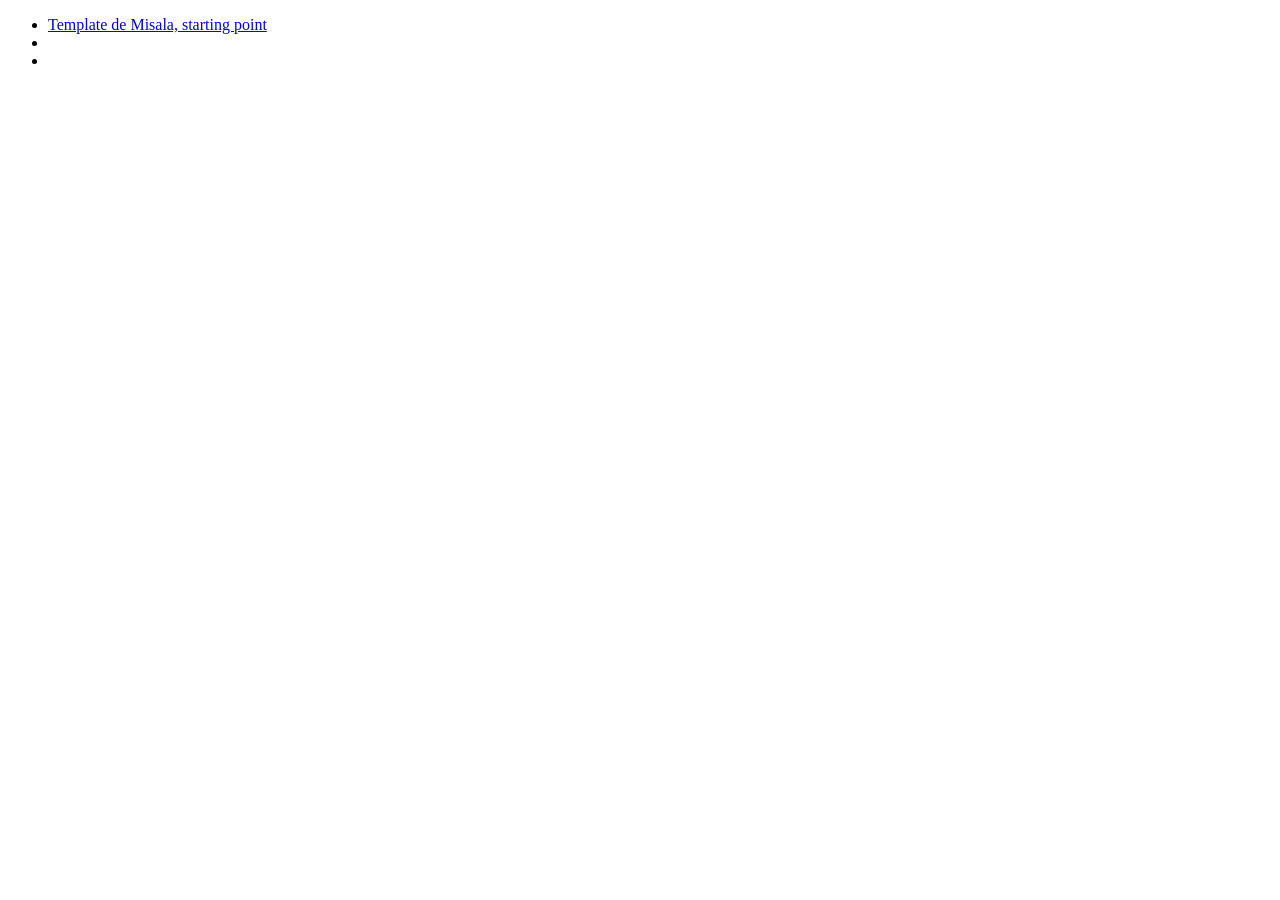
==== index.html @ a010d25d "html" ====
<!DOCTYPE html>
<html lang="en">
<head>
    <meta charset="UTF-8">
    <meta name="viewport" content="width=device-width, initial-scale=1.0">
    <title>iteraciones</title>
</head>
<body>
    <ul>
        <li><a href="./test-template-2024.10/index.html">Template de Misala, starting point</a></li>
        <li></li>
        <li></li>
    </ul>
</body>
</html>
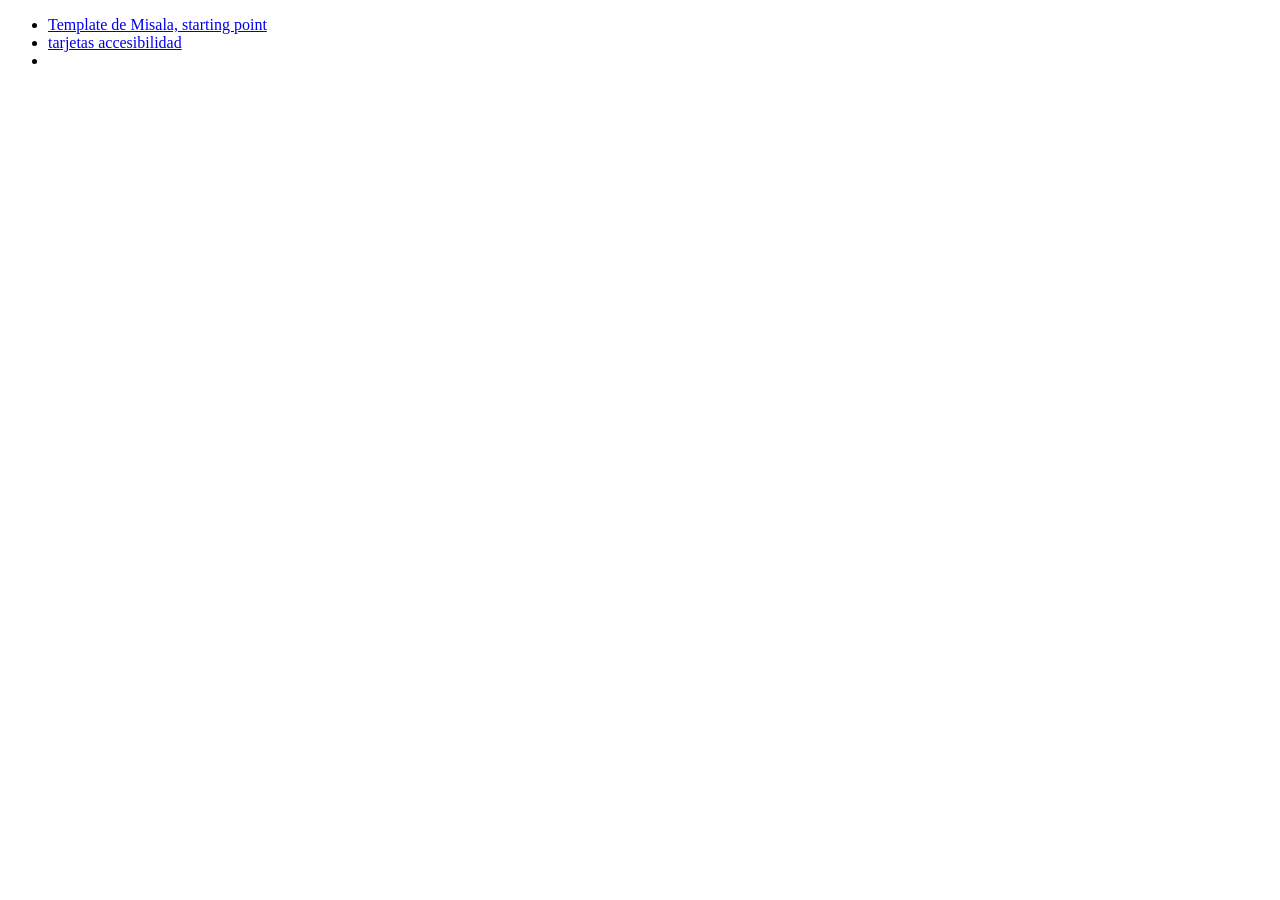
==== commit f65d4937: "index" ====
--- a/index.html
+++ b/index.html
@@ -8,7 +8,7 @@
 <body>
     <ul>
         <li><a href="./test-template-2024.10/index.html">Template de Misala, starting point</a></li>
-        <li></li>
+        <li><a href="./tarjetas-ux-accesibilidad/index.html">tarjetas accesibilidad </a></li>
         <li></li>
     </ul>
 </body>
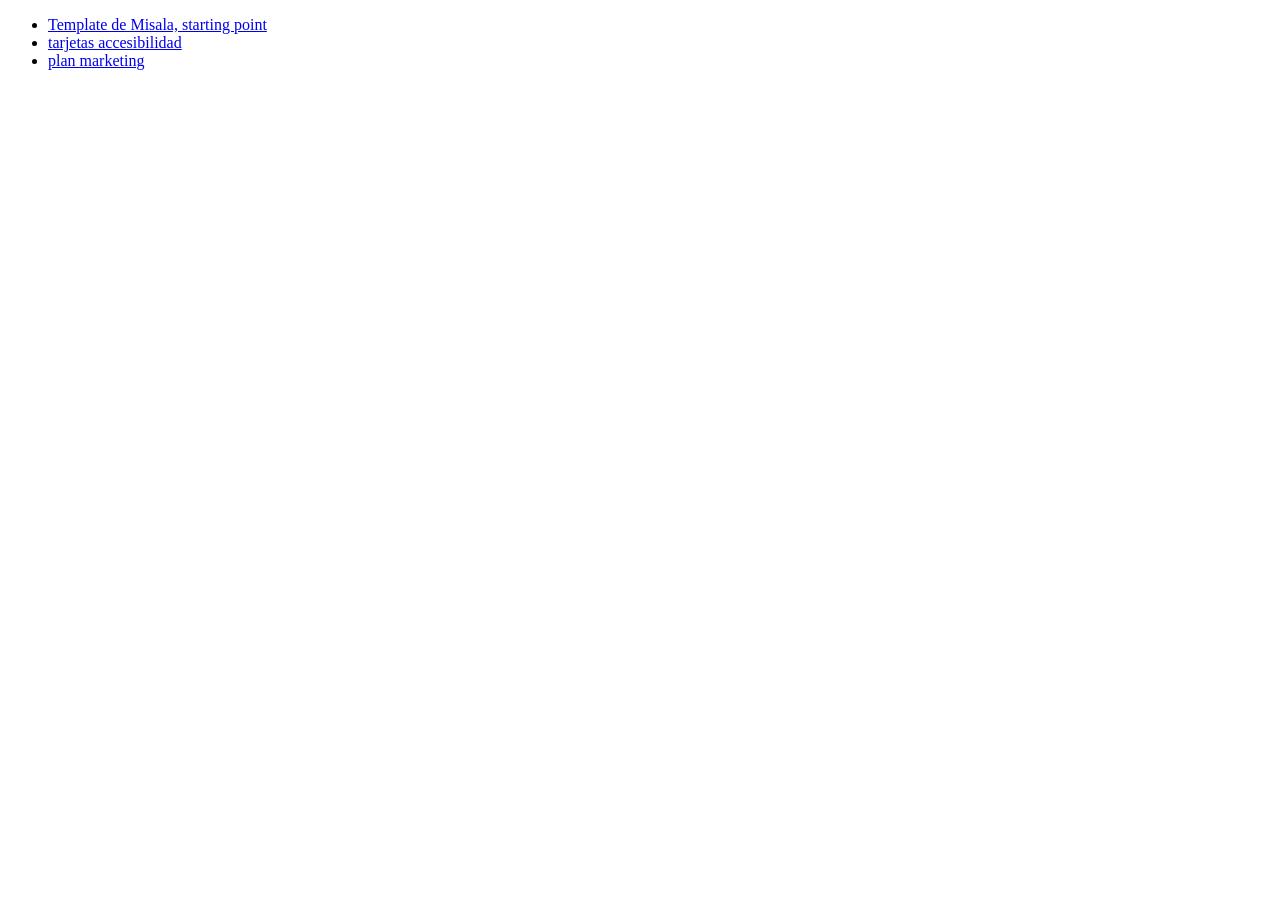
==== commit 39c8c3cb: "index" ====
--- a/index.html
+++ b/index.html
@@ -9,7 +9,7 @@
     <ul>
         <li><a href="./test-template-2024.10/index.html">Template de Misala, starting point</a></li>
         <li><a href="./tarjetas-ux-accesibilidad/index.html">tarjetas accesibilidad </a></li>
-        <li></li>
+        <li><a href="./tres-puntos/plan-basico/index.html">plan marketing</a></li>
     </ul>
 </body>
 </html>
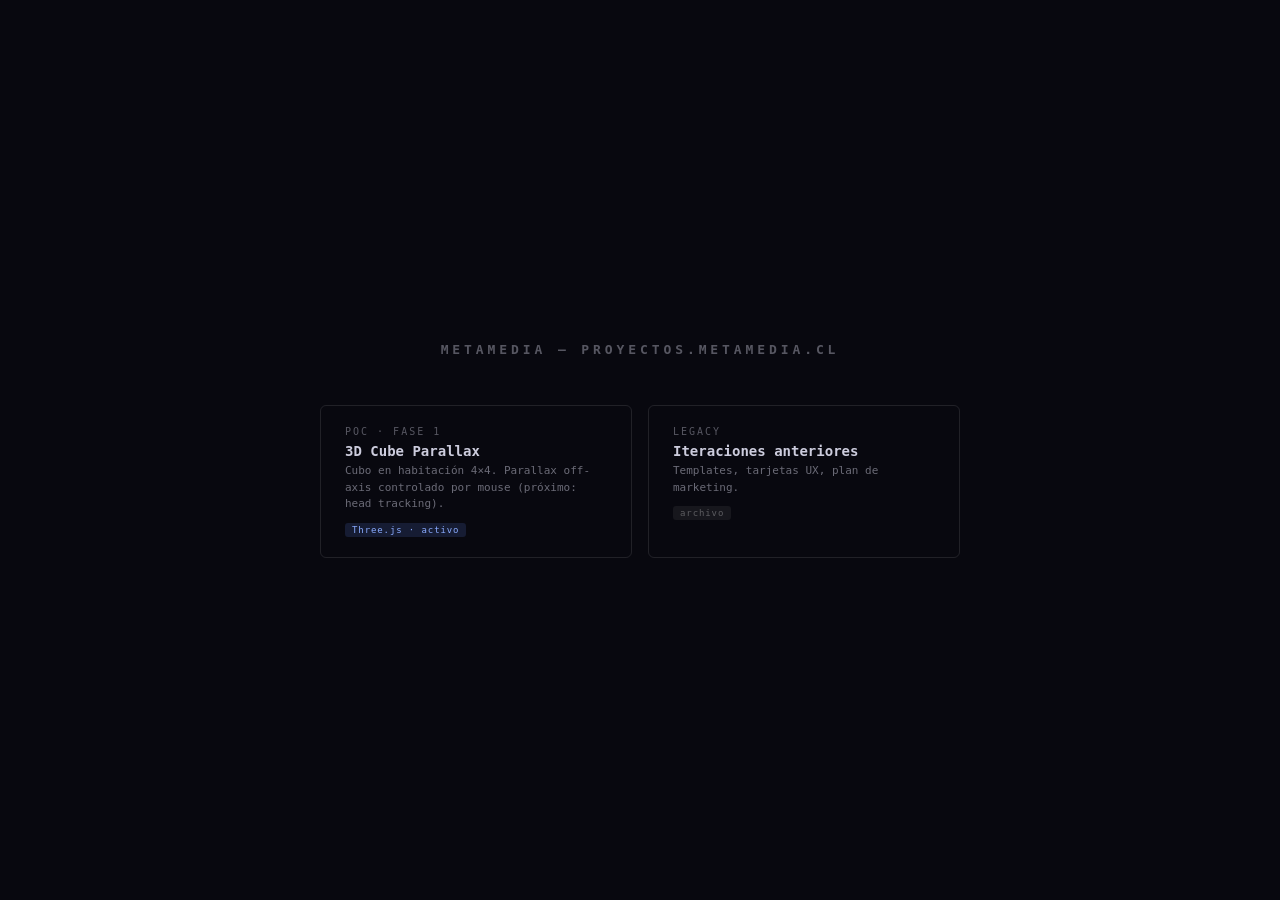
==== commit 4d76dbc9: "refactor: reorganizar repo — legacy a web/, nuevo index raíz para Pages Los proyectos anteriores (te" ====
--- a/index.html
+++ b/index.html
@@ -1,15 +1,72 @@
 <!DOCTYPE html>
-<html lang="en">
+<html lang="es">
 <head>
-    <meta charset="UTF-8">
-    <meta name="viewport" content="width=device-width, initial-scale=1.0">
-    <title>iteraciones</title>
+  <meta charset="UTF-8" />
+  <meta name="viewport" content="width=device-width, initial-scale=1.0" />
+  <title>Metamedia</title>
+  <style>
+    * { margin: 0; padding: 0; box-sizing: border-box; }
+    body {
+      background: #08080f;
+      color: #ccd;
+      font-family: monospace;
+      min-height: 100vh;
+      display: flex;
+      flex-direction: column;
+      align-items: center;
+      justify-content: center;
+      gap: 48px;
+    }
+    h1 { font-size: 13px; letter-spacing: 0.3em; opacity: 0.4; text-transform: uppercase; }
+    .grid {
+      display: grid;
+      grid-template-columns: repeat(auto-fit, minmax(220px, 1fr));
+      gap: 16px;
+      width: min(640px, 90vw);
+    }
+    a.card {
+      display: block;
+      border: 1px solid rgba(255,255,255,0.1);
+      border-radius: 6px;
+      padding: 20px 24px;
+      text-decoration: none;
+      color: inherit;
+      transition: border-color 0.2s, background 0.2s;
+    }
+    a.card:hover { border-color: rgba(100,140,255,0.5); background: rgba(100,140,255,0.05); }
+    .card-label { font-size: 10px; letter-spacing: 0.2em; opacity: 0.4; margin-bottom: 6px; }
+    .card-title { font-size: 14px; font-weight: bold; }
+    .card-desc { font-size: 11px; opacity: 0.5; margin-top: 4px; line-height: 1.5; }
+    .tag {
+      display: inline-block;
+      font-size: 9px;
+      letter-spacing: 0.1em;
+      padding: 2px 7px;
+      border-radius: 3px;
+      margin-top: 10px;
+      background: rgba(100,140,255,0.15);
+      color: #8aabff;
+    }
+    .tag.legacy { background: rgba(255,255,255,0.06); color: rgba(255,255,255,0.3); }
+  </style>
 </head>
 <body>
-    <ul>
-        <li><a href="./test-template-2024.10/index.html">Template de Misala, starting point</a></li>
-        <li><a href="./tarjetas-ux-accesibilidad/index.html">tarjetas accesibilidad </a></li>
-        <li><a href="./tres-puntos/plan-basico/index.html">plan marketing</a></li>
-    </ul>
+  <h1>Metamedia — proyectos.metamedia.cl</h1>
+
+  <div class="grid">
+    <a class="card" href="./poc/3d-cube-parallax/index.html">
+      <div class="card-label">POC · FASE 1</div>
+      <div class="card-title">3D Cube Parallax</div>
+      <div class="card-desc">Cubo en habitación 4×4. Parallax off-axis controlado por mouse (próximo: head tracking).</div>
+      <span class="tag">Three.js · activo</span>
+    </a>
+
+    <a class="card" href="./web/index.html">
+      <div class="card-label">LEGACY</div>
+      <div class="card-title">Iteraciones anteriores</div>
+      <div class="card-desc">Templates, tarjetas UX, plan de marketing.</div>
+      <span class="tag legacy">archivo</span>
+    </a>
+  </div>
 </body>
 </html>
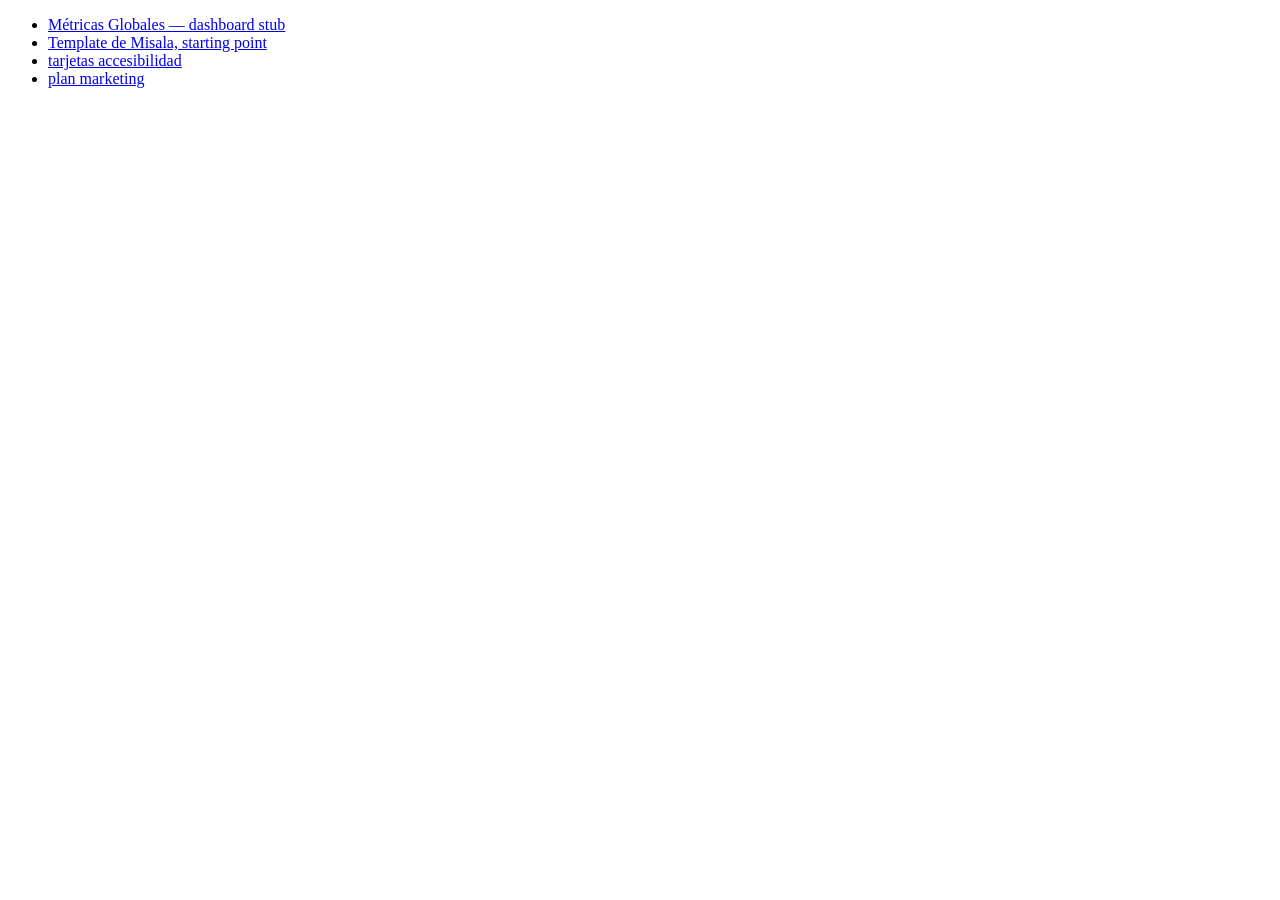
==== commit fccd79f7: "Add global metrics dashboard stub with iconographic bento layout Mobile-first bento grid (1→2→4 cols" ====
--- a/index.html
+++ b/index.html
@@ -1,72 +1,16 @@
 <!DOCTYPE html>
-<html lang="es">
+<html lang="en">
 <head>
-  <meta charset="UTF-8" />
-  <meta name="viewport" content="width=device-width, initial-scale=1.0" />
-  <title>Metamedia</title>
-  <style>
-    * { margin: 0; padding: 0; box-sizing: border-box; }
-    body {
-      background: #08080f;
-      color: #ccd;
-      font-family: monospace;
-      min-height: 100vh;
-      display: flex;
-      flex-direction: column;
-      align-items: center;
-      justify-content: center;
-      gap: 48px;
-    }
-    h1 { font-size: 13px; letter-spacing: 0.3em; opacity: 0.4; text-transform: uppercase; }
-    .grid {
-      display: grid;
-      grid-template-columns: repeat(auto-fit, minmax(220px, 1fr));
-      gap: 16px;
-      width: min(640px, 90vw);
-    }
-    a.card {
-      display: block;
-      border: 1px solid rgba(255,255,255,0.1);
-      border-radius: 6px;
-      padding: 20px 24px;
-      text-decoration: none;
-      color: inherit;
-      transition: border-color 0.2s, background 0.2s;
-    }
-    a.card:hover { border-color: rgba(100,140,255,0.5); background: rgba(100,140,255,0.05); }
-    .card-label { font-size: 10px; letter-spacing: 0.2em; opacity: 0.4; margin-bottom: 6px; }
-    .card-title { font-size: 14px; font-weight: bold; }
-    .card-desc { font-size: 11px; opacity: 0.5; margin-top: 4px; line-height: 1.5; }
-    .tag {
-      display: inline-block;
-      font-size: 9px;
-      letter-spacing: 0.1em;
-      padding: 2px 7px;
-      border-radius: 3px;
-      margin-top: 10px;
-      background: rgba(100,140,255,0.15);
-      color: #8aabff;
-    }
-    .tag.legacy { background: rgba(255,255,255,0.06); color: rgba(255,255,255,0.3); }
-  </style>
+    <meta charset="UTF-8">
+    <meta name="viewport" content="width=device-width, initial-scale=1.0">
+    <title>iteraciones</title>
 </head>
 <body>
-  <h1>Metamedia — proyectos.metamedia.cl</h1>
-
-  <div class="grid">
-    <a class="card" href="./poc/3d-cube-parallax/index.html">
-      <div class="card-label">POC · FASE 1</div>
-      <div class="card-title">3D Cube Parallax</div>
-      <div class="card-desc">Cubo en habitación 4×4. Parallax off-axis controlado por mouse (próximo: head tracking).</div>
-      <span class="tag">Three.js · activo</span>
-    </a>
-
-    <a class="card" href="./web/index.html">
-      <div class="card-label">LEGACY</div>
-      <div class="card-title">Iteraciones anteriores</div>
-      <div class="card-desc">Templates, tarjetas UX, plan de marketing.</div>
-      <span class="tag legacy">archivo</span>
-    </a>
-  </div>
+    <ul>
+        <li><a href="./metrics-dashboard/index.html">Métricas Globales — dashboard stub</a></li>
+        <li><a href="./test-template-2024.10/index.html">Template de Misala, starting point</a></li>
+        <li><a href="./tarjetas-ux-accesibilidad/index.html">tarjetas accesibilidad </a></li>
+        <li><a href="./tres-puntos/plan-basico/index.html">plan marketing</a></li>
+    </ul>
 </body>
 </html>
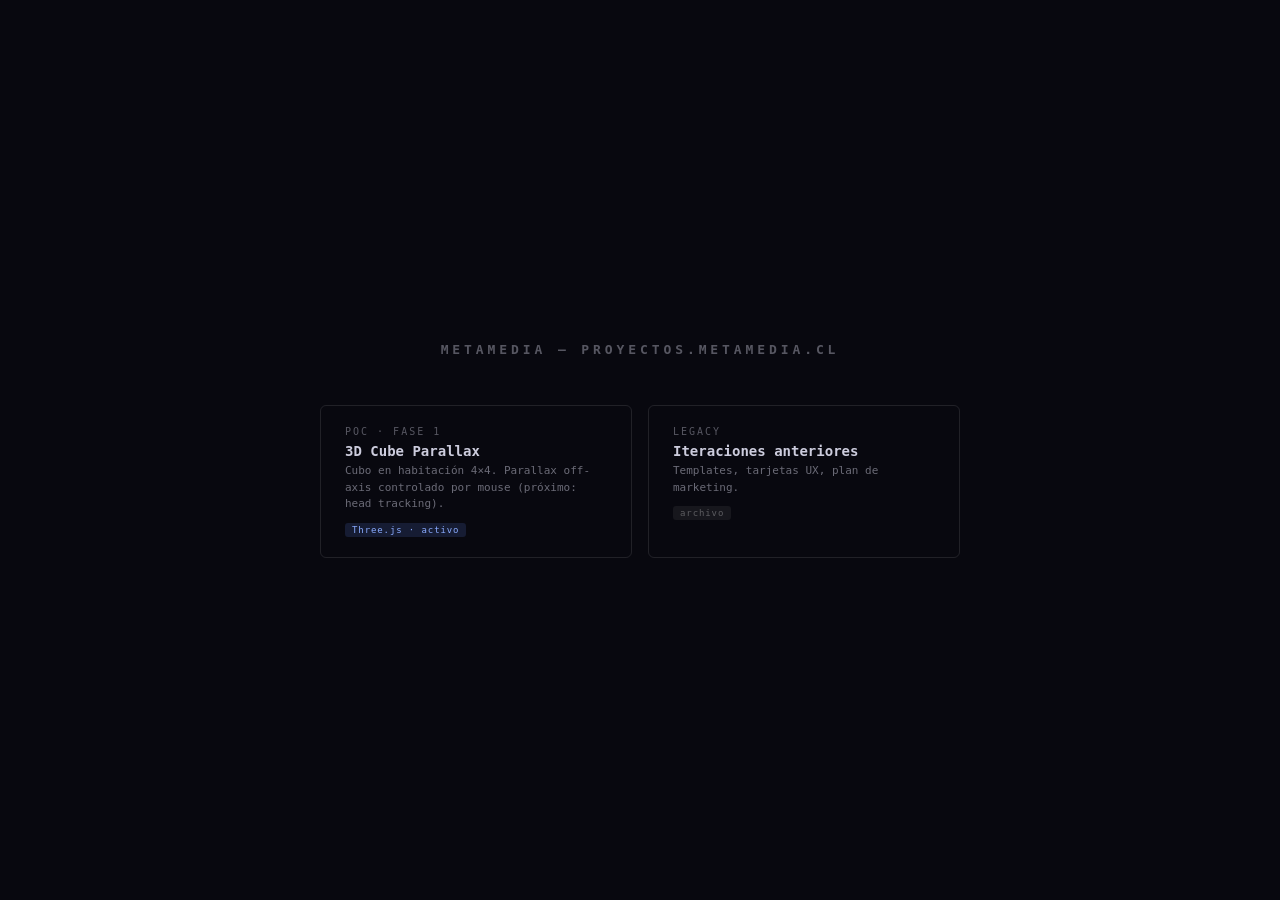
==== commit 194f083c: "Merge POC branch: 3D cube parallax + repo reorganization" ====
--- a/index.html
+++ b/index.html
@@ -1,16 +1,72 @@
 <!DOCTYPE html>
-<html lang="en">
+<html lang="es">
 <head>
-    <meta charset="UTF-8">
-    <meta name="viewport" content="width=device-width, initial-scale=1.0">
-    <title>iteraciones</title>
+  <meta charset="UTF-8" />
+  <meta name="viewport" content="width=device-width, initial-scale=1.0" />
+  <title>Metamedia</title>
+  <style>
+    * { margin: 0; padding: 0; box-sizing: border-box; }
+    body {
+      background: #08080f;
+      color: #ccd;
+      font-family: monospace;
+      min-height: 100vh;
+      display: flex;
+      flex-direction: column;
+      align-items: center;
+      justify-content: center;
+      gap: 48px;
+    }
+    h1 { font-size: 13px; letter-spacing: 0.3em; opacity: 0.4; text-transform: uppercase; }
+    .grid {
+      display: grid;
+      grid-template-columns: repeat(auto-fit, minmax(220px, 1fr));
+      gap: 16px;
+      width: min(640px, 90vw);
+    }
+    a.card {
+      display: block;
+      border: 1px solid rgba(255,255,255,0.1);
+      border-radius: 6px;
+      padding: 20px 24px;
+      text-decoration: none;
+      color: inherit;
+      transition: border-color 0.2s, background 0.2s;
+    }
+    a.card:hover { border-color: rgba(100,140,255,0.5); background: rgba(100,140,255,0.05); }
+    .card-label { font-size: 10px; letter-spacing: 0.2em; opacity: 0.4; margin-bottom: 6px; }
+    .card-title { font-size: 14px; font-weight: bold; }
+    .card-desc { font-size: 11px; opacity: 0.5; margin-top: 4px; line-height: 1.5; }
+    .tag {
+      display: inline-block;
+      font-size: 9px;
+      letter-spacing: 0.1em;
+      padding: 2px 7px;
+      border-radius: 3px;
+      margin-top: 10px;
+      background: rgba(100,140,255,0.15);
+      color: #8aabff;
+    }
+    .tag.legacy { background: rgba(255,255,255,0.06); color: rgba(255,255,255,0.3); }
+  </style>
 </head>
 <body>
-    <ul>
-        <li><a href="./metrics-dashboard/index.html">Métricas Globales — dashboard stub</a></li>
-        <li><a href="./test-template-2024.10/index.html">Template de Misala, starting point</a></li>
-        <li><a href="./tarjetas-ux-accesibilidad/index.html">tarjetas accesibilidad </a></li>
-        <li><a href="./tres-puntos/plan-basico/index.html">plan marketing</a></li>
-    </ul>
+  <h1>Metamedia — proyectos.metamedia.cl</h1>
+
+  <div class="grid">
+    <a class="card" href="./poc/3d-cube-parallax/index.html">
+      <div class="card-label">POC · FASE 1</div>
+      <div class="card-title">3D Cube Parallax</div>
+      <div class="card-desc">Cubo en habitación 4×4. Parallax off-axis controlado por mouse (próximo: head tracking).</div>
+      <span class="tag">Three.js · activo</span>
+    </a>
+
+    <a class="card" href="./web/index.html">
+      <div class="card-label">LEGACY</div>
+      <div class="card-title">Iteraciones anteriores</div>
+      <div class="card-desc">Templates, tarjetas UX, plan de marketing.</div>
+      <span class="tag legacy">archivo</span>
+    </a>
+  </div>
 </body>
 </html>
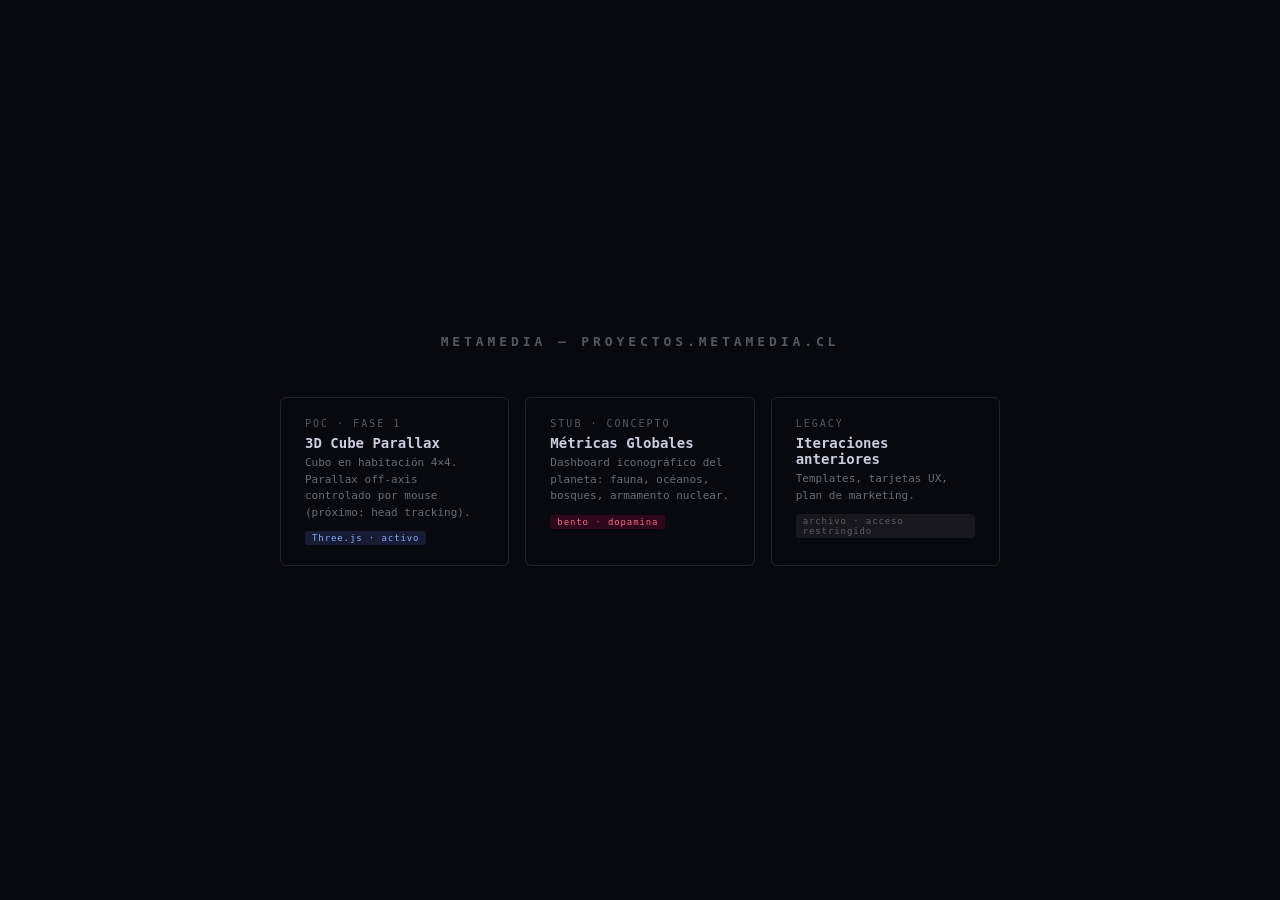
==== commit 7251ce07: "Merge stub branch + resolve index.html: 3-card layout con gate legacy Integra metrics-dashboard desd" ====
--- a/index.html
+++ b/index.html
@@ -22,9 +22,9 @@
       display: grid;
       grid-template-columns: repeat(auto-fit, minmax(220px, 1fr));
       gap: 16px;
-      width: min(640px, 90vw);
+      width: min(720px, 90vw);
     }
-    a.card {
+    .card {
       display: block;
       border: 1px solid rgba(255,255,255,0.1);
       border-radius: 6px;
@@ -32,11 +32,12 @@
       text-decoration: none;
       color: inherit;
       transition: border-color 0.2s, background 0.2s;
+      cursor: pointer;
     }
-    a.card:hover { border-color: rgba(100,140,255,0.5); background: rgba(100,140,255,0.05); }
+    .card:hover { border-color: rgba(100,140,255,0.5); background: rgba(100,140,255,0.05); }
     .card-label { font-size: 10px; letter-spacing: 0.2em; opacity: 0.4; margin-bottom: 6px; }
-    .card-title { font-size: 14px; font-weight: bold; }
-    .card-desc { font-size: 11px; opacity: 0.5; margin-top: 4px; line-height: 1.5; }
+    .card-title  { font-size: 14px; font-weight: bold; }
+    .card-desc   { font-size: 11px; opacity: 0.5; margin-top: 4px; line-height: 1.5; }
     .tag {
       display: inline-block;
       font-size: 9px;
@@ -47,13 +48,75 @@
       background: rgba(100,140,255,0.15);
       color: #8aabff;
     }
-    .tag.legacy { background: rgba(255,255,255,0.06); color: rgba(255,255,255,0.3); }
+    .tag.legacy  { background: rgba(255,255,255,0.06); color: rgba(255,255,255,0.3); }
+    .tag.metrics { background: rgba(255,0,102,0.15);   color: #ff668a; }
+
+    /* Password modal */
+    #pw-overlay {
+      display: none;
+      position: fixed;
+      inset: 0;
+      background: rgba(0,0,0,0.85);
+      backdrop-filter: blur(6px);
+      align-items: center;
+      justify-content: center;
+      z-index: 100;
+    }
+    #pw-overlay.open { display: flex; }
+    #pw-box {
+      background: #0f0f18;
+      border: 1px solid rgba(255,255,255,0.12);
+      border-radius: 8px;
+      padding: 32px 36px;
+      width: min(340px, 90vw);
+      display: flex;
+      flex-direction: column;
+      gap: 16px;
+    }
+    #pw-box p { font-size: 11px; opacity: 0.5; letter-spacing: 0.1em; text-transform: uppercase; }
+    #pw-input {
+      background: rgba(255,255,255,0.04);
+      border: 1px solid rgba(255,255,255,0.1);
+      border-radius: 4px;
+      padding: 10px 14px;
+      color: #ccd;
+      font-family: monospace;
+      font-size: 14px;
+      outline: none;
+      width: 100%;
+      letter-spacing: 0.1em;
+    }
+    #pw-input:focus { border-color: rgba(100,140,255,0.4); }
+    #pw-input.error { border-color: rgba(255,80,80,0.5); animation: shake 0.3s ease; }
+    @keyframes shake {
+      0%,100% { transform: translateX(0); }
+      25%      { transform: translateX(-6px); }
+      75%      { transform: translateX(6px); }
+    }
+    #pw-actions { display: flex; gap: 10px; justify-content: flex-end; }
+    .btn {
+      font-family: monospace;
+      font-size: 11px;
+      letter-spacing: 0.1em;
+      padding: 8px 16px;
+      border-radius: 4px;
+      border: 1px solid rgba(255,255,255,0.1);
+      background: transparent;
+      color: #ccd;
+      cursor: pointer;
+      text-transform: uppercase;
+    }
+    .btn:hover { background: rgba(255,255,255,0.05); }
+    .btn.accent { background: rgba(100,140,255,0.2); border-color: rgba(100,140,255,0.4); color: #8aabff; }
+    .btn.accent:hover { background: rgba(100,140,255,0.3); }
   </style>
 </head>
 <body>
+
   <h1>Metamedia — proyectos.metamedia.cl</h1>
 
   <div class="grid">
+
     <a class="card" href="./poc/3d-cube-parallax/index.html">
       <div class="card-label">POC · FASE 1</div>
       <div class="card-title">3D Cube Parallax</div>
@@ -61,12 +124,71 @@
       <span class="tag">Three.js · activo</span>
     </a>
 
-    <a class="card" href="./web/index.html">
+    <a class="card" href="./metrics-dashboard/index.html">
+      <div class="card-label">STUB · CONCEPTO</div>
+      <div class="card-title">Métricas Globales</div>
+      <div class="card-desc">Dashboard iconográfico del planeta: fauna, océanos, bosques, armamento nuclear.</div>
+      <span class="tag metrics">bento · dopamina</span>
+    </a>
+
+    <div class="card" id="legacy-card">
       <div class="card-label">LEGACY</div>
       <div class="card-title">Iteraciones anteriores</div>
       <div class="card-desc">Templates, tarjetas UX, plan de marketing.</div>
-      <span class="tag legacy">archivo</span>
-    </a>
+      <span class="tag legacy">archivo · acceso restringido</span>
+    </div>
+
   </div>
+
+  <!-- Password modal -->
+  <div id="pw-overlay">
+    <div id="pw-box">
+      <p>Acceso restringido — contraseña</p>
+      <input id="pw-input" type="password" placeholder="••••••••••" autocomplete="off" />
+      <div id="pw-actions">
+        <button class="btn" id="pw-cancel">Cancelar</button>
+        <button class="btn accent" id="pw-ok">Entrar</button>
+      </div>
+    </div>
+  </div>
+
+  <script>
+    const HASH = '1b19aeea5c9ef8628a34c58e6f5e72e2f4cf9cbf'; // sha1("metamedia")
+
+    async function sha1(str) {
+      const buf = await crypto.subtle.digest('SHA-1', new TextEncoder().encode(str));
+      return Array.from(new Uint8Array(buf)).map(b => b.toString(16).padStart(2, '0')).join('');
+    }
+
+    const overlay   = document.getElementById('pw-overlay');
+    const input     = document.getElementById('pw-input');
+    const btnOk     = document.getElementById('pw-ok');
+    const btnCancel = document.getElementById('pw-cancel');
+
+    document.getElementById('legacy-card').addEventListener('click', () => {
+      overlay.classList.add('open');
+      input.value = '';
+      input.classList.remove('error');
+      setTimeout(() => input.focus(), 80);
+    });
+
+    async function tryEnter() {
+      const hash = await sha1(input.value.trim());
+      if (hash === HASH) {
+        overlay.classList.remove('open');
+        window.location.href = './web/index.html';
+      } else {
+        input.classList.add('error');
+        setTimeout(() => input.classList.remove('error'), 400);
+        input.select();
+      }
+    }
+
+    btnOk.addEventListener('click', tryEnter);
+    btnCancel.addEventListener('click', () => overlay.classList.remove('open'));
+    input.addEventListener('keydown', e => { if (e.key === 'Enter') tryEnter(); });
+    overlay.addEventListener('click', e => { if (e.target === overlay) overlay.classList.remove('open'); });
+  </script>
+
 </body>
 </html>
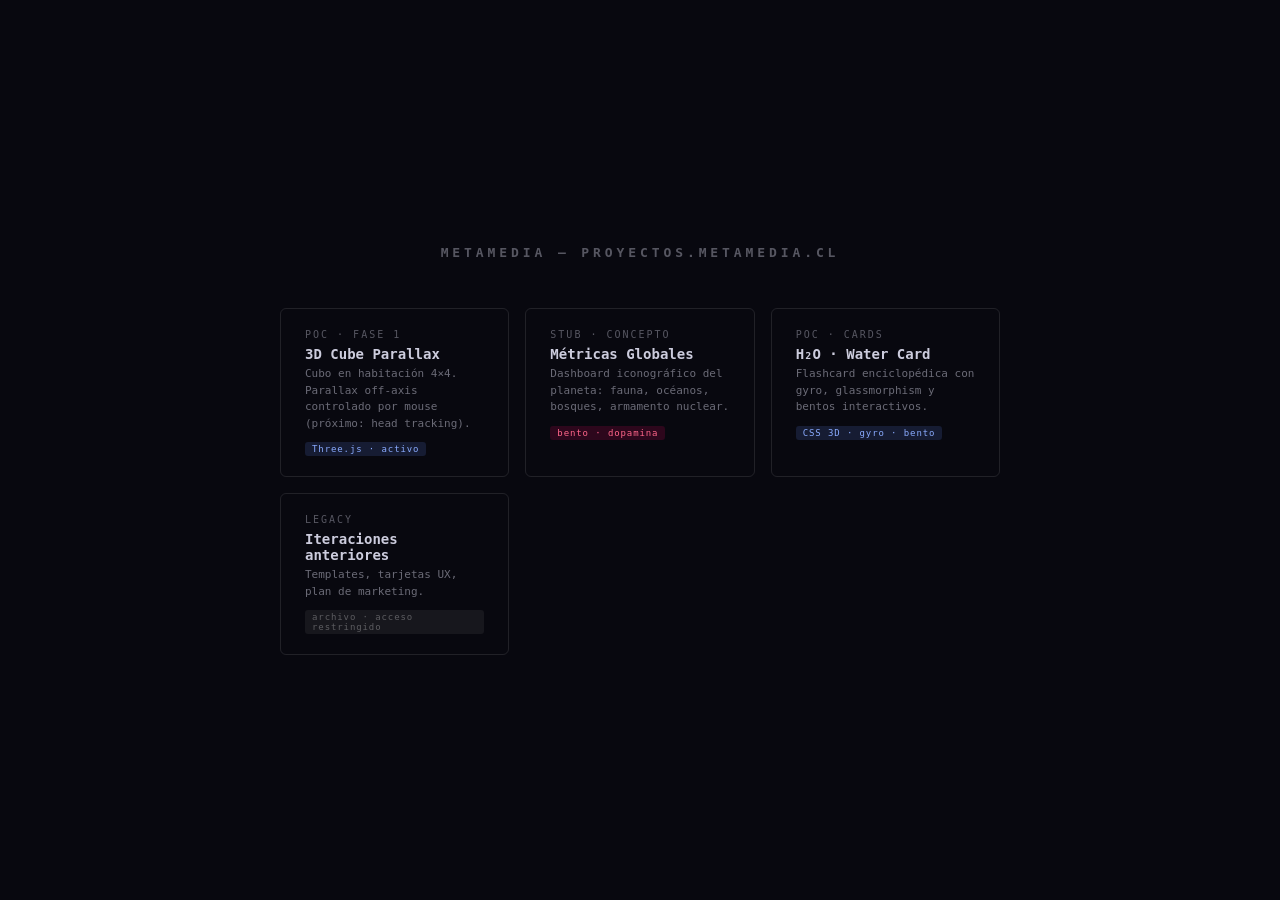
==== commit ca6d177f: "feat(poc): Water Card — flashcard enciclopédica H₂O con gyro + glassmorphism Banner con imagen océan" ====
--- a/index.html
+++ b/index.html
@@ -131,6 +131,13 @@
       <span class="tag metrics">bento · dopamina</span>
     </a>
 
+    <a class="card" href="./poc/water-cards/index.html">
+      <div class="card-label">POC · CARDS</div>
+      <div class="card-title">H₂O · Water Card</div>
+      <div class="card-desc">Flashcard enciclopédica con gyro, glassmorphism y bentos interactivos.</div>
+      <span class="tag">CSS 3D · gyro · bento</span>
+    </a>
+
     <div class="card" id="legacy-card">
       <div class="card-label">LEGACY</div>
       <div class="card-title">Iteraciones anteriores</div>
